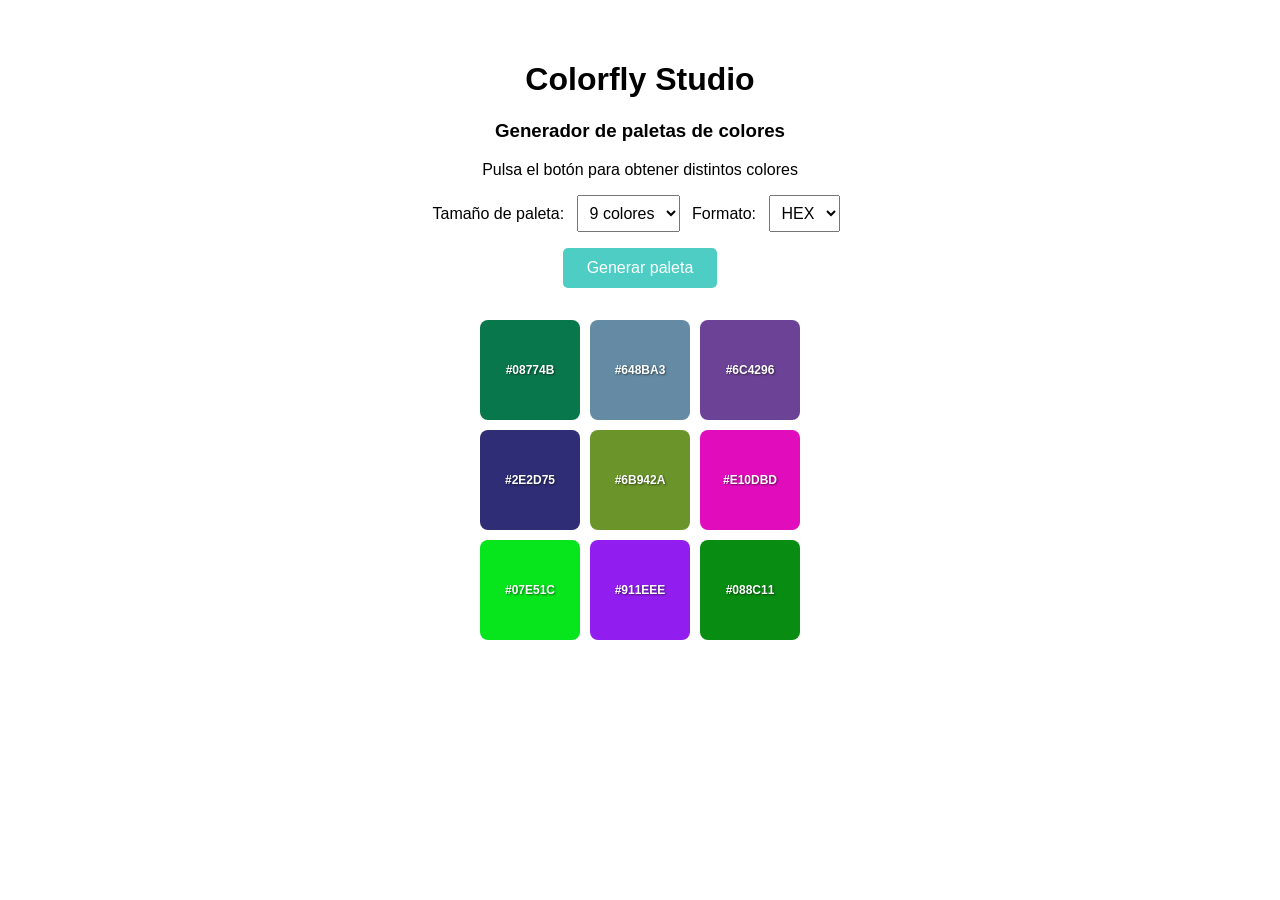
==== ProyectoM1_MelinaRodriguez/index.html @ cbcca32a "agrego opcion hsl y hex en js" ====
<!DOCTYPE html>
<html lang="es">
<head>
  <meta charset="UTF-8">
  <title>Colorfly Studio</title>
  <link rel = "stylesheet" href = "./style.css">
<head>

<body>
   <header>
     <h1>Colorfly Studio</h1>     
     <h3>Generador de paletas de colores</h3>
     <p>Pulsa el botón para obtener distintos colores</p>
     
     <div>
       <label for="tamaño">Tamaño de paleta:</label>
       <select id="tamaño">
         <option value="6">6 colores</option>
         <option value="8">8 colores</option>
         <option value="9" selected>9 colores</option>
       </select>

       <label for="formato">Formato:</label>
       <select id="formato">
         <option value="hex" selected>HEX</option>
         <option value="hsl">HSL</option>
       </select>
     </div>
     
     <button id="btn">Generar paleta</button>

     <div id = "contenedor">
       <div class = "cuadrado" ></div>
       <div class = "cuadrado" ></div>
       <div class = "cuadrado" ></div>
       <div class = "cuadrado" ></div>
       <div class = "cuadrado" ></div>
       <div class = "cuadrado" ></div>
       <div class = "cuadrado" ></div>
       <div class = "cuadrado" ></div>
       <div class = "cuadrado" ></div>
     </div>
   </header>
    
  <script src="./script.js"></script>
</body>
</html>
---- ProyectoM1_MelinaRodriguez/style.css ----
body {
  font-family: Arial, sans-serif;
  padding: 2rem;
  text-align: center;
}

select {
  padding: 0.5rem;
  margin: 0 0.5rem;
  font-size: 1rem;
}

#btn {
  padding: 0.7rem 1.5rem;
  margin-top: 1rem;
  font-size: 1rem;
  background-color: #4ECDC4;
  color: white;
  border: none;
  border-radius: 5px;
  cursor: pointer;
}

#btn:hover {
  background-color: #34b5aa;
}

#contenedor {
  display: grid;
  gap: 10px;
  width: fit-content;
  margin: 2rem auto;
}

#contenedor.grid-6 {
  grid-template-columns: 1fr 1fr 1fr;
  grid-template-rows: 100px 100px;
}

#contenedor.grid-8 {
  grid-template-columns: 1fr 1fr 1fr 1fr;
  grid-template-rows: 100px 100px;
}

#contenedor.grid-9 {
  grid-template-columns: 1fr 1fr 1fr;
  grid-template-rows: 100px 100px 100px;
}

.cuadrado {
  width: 100px;
  height: 100px;
  border-radius: 8px;
  display: flex;
  align-items: center;
  justify-content: center;
  font-size: 0.75rem;
  font-weight: bold;
  color: white;
  text-shadow: 1px 1px 2px rgba(0,0,0,0.5);
  cursor: pointer;
  transition: transform 0.2s;
}

.cuadrado:hover {
  transform: scale(1.05);
}

.cuadrado.hidden {
  display: none;
}
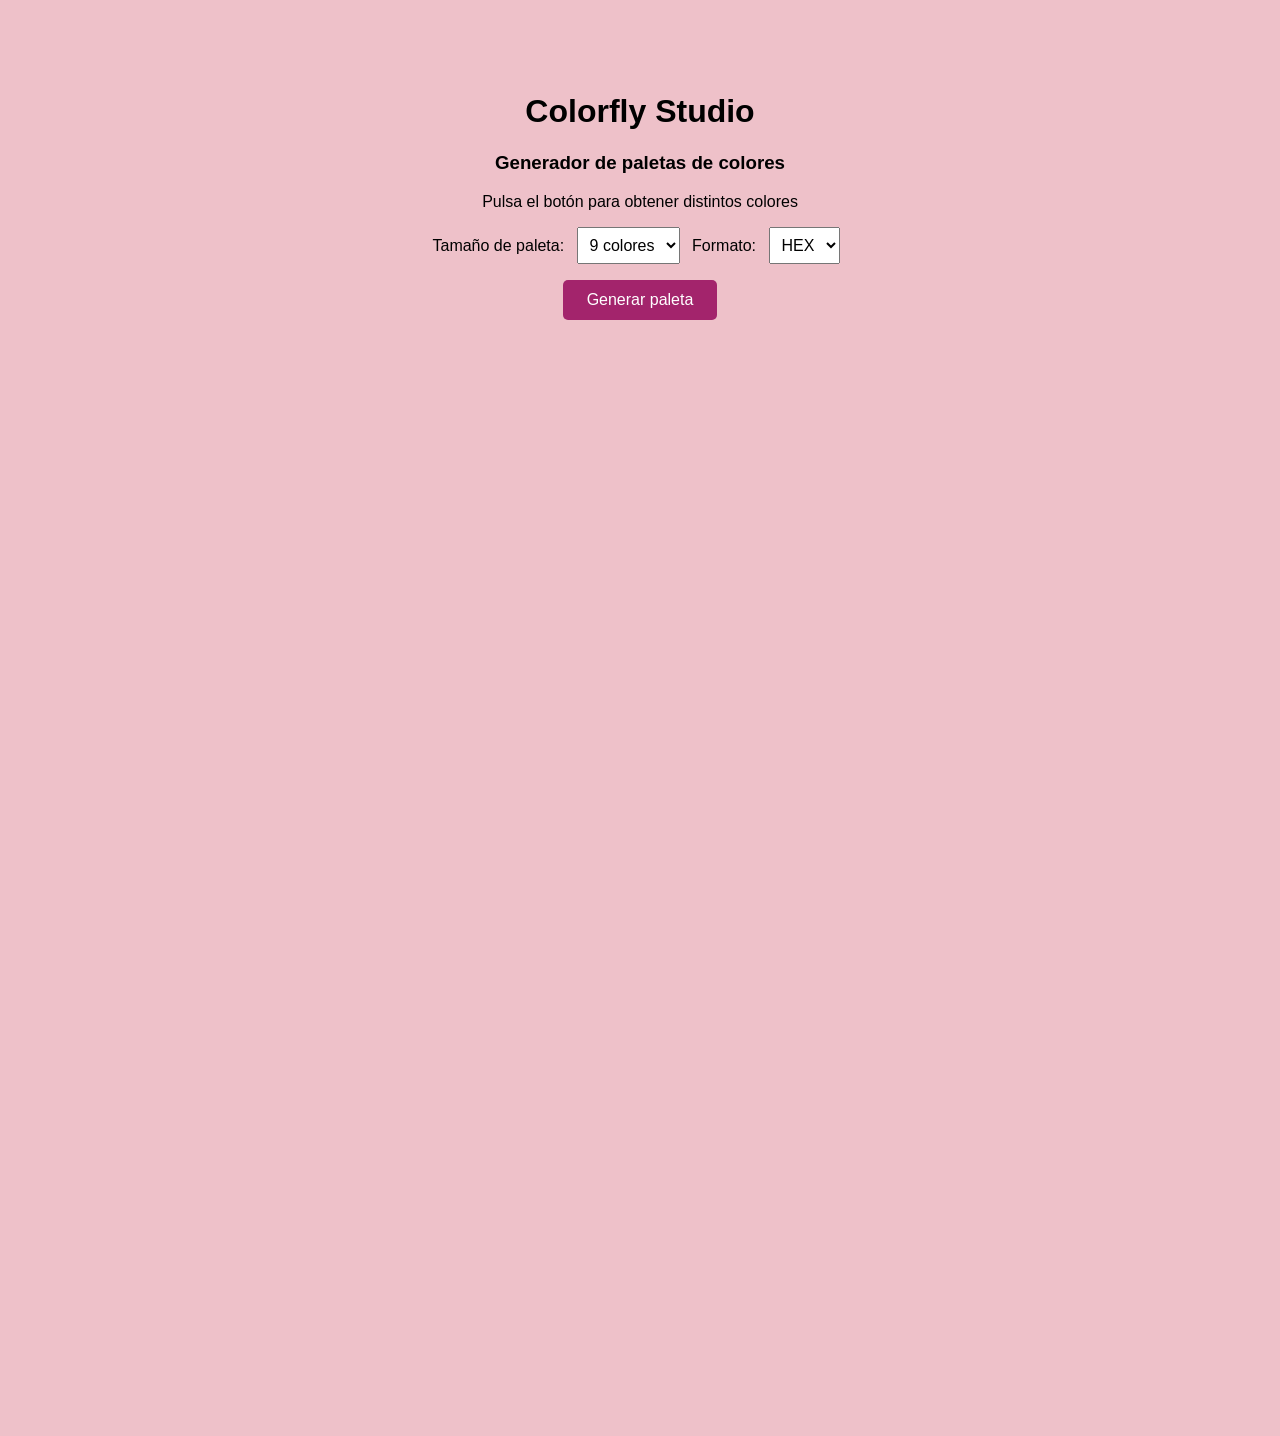
==== commit 3d7f0560: "Modificacion de rutas" ====
--- a/ProyectoM1_MelinaRodriguez/index.html
+++ b/ProyectoM1_MelinaRodriguez/index.html
@@ -3,7 +3,7 @@
 <head>
   <meta charset="UTF-8">
   <title>Colorfly Studio</title>
-  <link rel = "stylesheet" href = "./style.css">
+  <link rel = "stylesheet" href = "../css/style.css">
 <head>
 
 <body>
@@ -42,6 +42,6 @@
      </div>
    </header>
     
-  <script src="./script.js"></script>
+  <script src="../js/script.js"></script>
 </body>
 </html>
--- a/css/style.css
+++ b/css/style.css
@@ -0,0 +1,240 @@
+body {
+  font-family: Arial, sans-serif;
+  padding: 4rem;
+  text-align: center;
+  background-color: rgb(238, 193, 201)
+}
+
+select {
+  padding: 0.5rem;
+  margin: 0 0.5rem;
+  font-size: 1rem;
+}
+
+#btn {
+  padding: 0.7rem 1.5rem;
+  margin-top: 1rem;
+  font-size: 1rem;
+  background-color: #a3246c;
+  color: white;
+  border: none;
+  border-radius: 5px;
+  cursor: pointer;
+}
+
+#btn:hover {
+  background-color: #34b5aa;
+}
+
+#contenedor {
+  display: grid;
+  gap: 10px;
+  width: fit-content;
+  margin: 2rem auto;
+}
+
+#contenedor.grid-6 {
+  grid-template-columns: 1fr 1fr 1fr;
+  grid-template-rows: 100px 100px;
+}
+
+#contenedor.grid-8 {
+  grid-template-columns: 1fr 1fr 1fr 1fr;
+  grid-template-rows: 100px 100px;
+}
+
+#contenedor.grid-9 {
+  grid-template-columns: 1fr 1fr 1fr;
+  grid-template-rows: 100px 100px 100px;
+}
+
+.cuadrado {
+  cursor: pointer;
+  display: flex;
+  align-items: center;
+  justify-content: center;
+  font-weight: bold;
+  color: white;
+  text-shadow: 1px 1px 2px rgba(0, 0, 0, 0.5);
+}
+
+/* Estilos para el toast */
+.toast {
+  position: fixed;
+  top: 20px;
+  right: 20px;
+  background-color: #4ECDC4;
+  color: white;
+  padding: 10px 20px;
+  border-radius: 5px;
+  box-shadow: 0 2px 10px rgba(0, 0, 0, 0.2);
+  z-index: 1000;
+  opacity: 0;
+  transition: opacity 0.3s ease;
+}
+
+.toast.show {
+  opacity: 1;
+}
+
+.cuadrado {
+  width: 100px;
+  height: 100px;
+  border-radius: 8px;
+  display: flex;
+  align-items: center;
+  justify-content: center;
+  font-size: 0.75rem;
+  font-weight: bold;
+  color: white;
+  text-shadow: 1px 1px 2px rgba(0,0,0,0.5);
+  cursor: pointer;
+  transition: transform 0.2s;
+}
+
+.cuadrado:hover {
+  transform: scale(1.05);
+}
+
+.cuadrado.hidden {
+  display: none;
+}
+
+/* Media Queries para dispositivos móviles y tablets */
+
+/* Tablets y dispositivos medianos (768px y menos) */
+@media (max-width: 768px) {
+  body {
+    padding: 1.5rem;
+  }
+
+  h1 {
+    font-size: 1.5rem;
+  }
+
+  h3 {
+    font-size: 1.2rem;
+  }
+
+  select {
+    padding: 0.4rem;
+    margin: 0.3rem;
+    font-size: 0.9rem;
+  }
+
+  #btn {
+    padding: 0.6rem 1.2rem;
+    font-size: 0.9rem;
+  }
+
+  #contenedor {
+    margin: 1rem auto;
+  }
+
+  #contenedor.grid-6 {
+    grid-template-columns: 1fr 1fr;
+    grid-template-rows: 80px 80px 80px;
+  }
+
+  #contenedor.grid-8 {
+    grid-template-columns: 1fr 1fr;
+    grid-template-rows: 80px 80px 80px 80px;
+  }
+
+  #contenedor.grid-9 {
+    grid-template-columns: 1fr 1fr;
+    grid-template-rows: 80px 80px 80px 80px 80px;
+  }
+
+  .cuadrado {
+    width: 80px;
+    height: 80px;
+    font-size: 0.65rem;
+  }
+
+  .toast {
+    top: 10px;
+    right: 10px;
+    padding: 8px 15px;
+    font-size: 0.9rem;
+  }
+}
+
+/* Teléfonos móviles (480px y menos) */
+@media (max-width: 480px) {
+  body {
+    padding: 1rem;
+  }
+
+  h1 {
+    font-size: 1.3rem;
+  }
+
+  h3 {
+    font-size: 1rem;
+  }
+
+  p {
+    font-size: 0.9rem;
+  }
+
+  div {
+    margin: 0.5rem 0;
+  }
+
+  label {
+    display: block;
+    margin: 0.5rem 0;
+    font-size: 0.9rem;
+  }
+
+  select {
+    padding: 0.3rem;
+    margin: 0.3rem 0;
+    font-size: 0.85rem;
+    width: 100%;
+    box-sizing: border-box;
+  }
+
+  #btn {
+    padding: 0.5rem 1rem;
+    font-size: 0.85rem;
+    width: 100%;
+    margin-top: 0.8rem;
+  }
+
+  #contenedor {
+    margin: 1rem auto;
+    gap: 8px;
+  }
+
+  #contenedor.grid-6 {
+    grid-template-columns: 1fr 1fr;
+    grid-template-rows: 70px 70px 70px;
+  }
+
+  #contenedor.grid-8 {
+    grid-template-columns: 1fr 1fr;
+    grid-template-rows: 70px 70px 70px 70px;
+  }
+
+  #contenedor.grid-9 {
+    grid-template-columns: 1fr 1fr;
+    grid-template-rows: 70px 70px 70px 70px 70px;
+  }
+
+  .cuadrado {
+    width: 70px;
+    height: 70px;
+    font-size: 0.6rem;
+  }
+
+  .toast {
+    top: 10px;
+    right: 10px;
+    left: 10px;
+    padding: 8px 12px;
+    font-size: 0.85rem;
+    text-align: center;
+  }
+}
